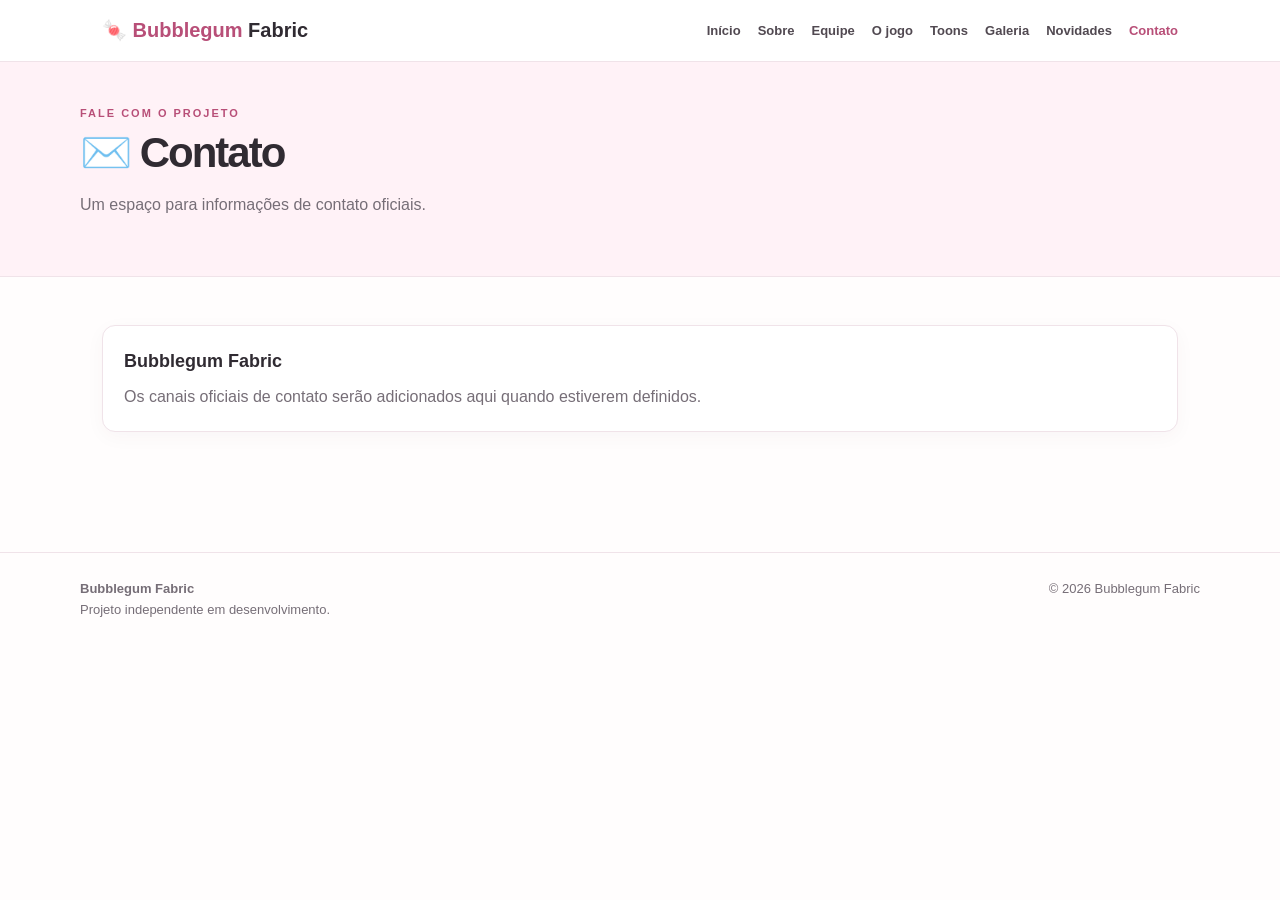
==== contato.html @ 76e568b7 "Site oficial do BubbleGumFabric Site oficial com páginas da equipe, Toons, galeria e novidades." ====
<!doctype html>
<html lang="pt-BR"><head><meta charset="utf-8"><meta name="viewport" content="width=device-width,initial-scale=1">
<meta name="description" content="Site oficial do projeto Bubblegum Fabric."><title>Contato | Bubblegum Fabric</title><link rel="stylesheet" href="style.css"></head>
<body><header><div class="nav"><a class="brand" href="index.html">🍬 <span>Bubblegum</span> Fabric</a><nav><a class="" href="index.html">Início</a><a class="" href="sobre.html">Sobre</a><a class="" href="equipe.html">Equipe</a><a class="" href="jogo.html">O jogo</a><a class="" href="toons.html">Toons</a><a class="" href="galeria.html">Galeria</a><a class="" href="novidades.html">Novidades</a><a class="active" href="contato.html">Contato</a></nav></div></header>

<div class="pagehead"><div class="wrap"><div class="eyebrow">Fale com o projeto</div><h1>✉️ Contato</h1><p class="muted">Um espaço para informações de contato oficiais.</p></div></div>
<main><section class="section"><div class="card"><h3>Bubblegum Fabric</h3><p>Os canais oficiais de contato serão adicionados aqui quando estiverem definidos.</p></div></section></main>

<footer><div class="footer"><div><strong>Bubblegum Fabric</strong><br><span class="small">Projeto independente em desenvolvimento.</span></div><div class="small">© 2026 Bubblegum Fabric</div></div></footer>
</body></html>
---- style.css ----
:root{--pink:#e98eae;--pink-dark:#b84f78;--ink:#302b32;--muted:#766e77;--paper:#fffdfd;--soft:#fff2f7;--line:#f0e3e9}
*{box-sizing:border-box}html{scroll-behavior:smooth}body{margin:0;background:var(--paper);color:var(--ink);font:16px/1.65 Arial,Helvetica,sans-serif}
a{color:var(--pink-dark);text-decoration:none}a:hover{text-decoration:underline}
header{background:#fff;border-bottom:1px solid var(--line);position:sticky;top:0;z-index:5}
.nav{max-width:1120px;margin:auto;padding:14px 22px;display:flex;align-items:center;justify-content:space-between;gap:18px}
.brand{font-size:20px;font-weight:800;color:var(--ink);white-space:nowrap}.brand span{color:var(--pink-dark)}
nav{display:flex;gap:17px;flex-wrap:wrap}nav a{font-size:13px;font-weight:700;color:#514951}nav a.active{color:var(--pink-dark)}
.hero{background:linear-gradient(130deg,#fff0f5,#fffafd 72%);border-bottom:1px solid var(--line);padding:76px 22px}
.wrap{max-width:1120px;margin:auto}.eyebrow{font-size:11px;letter-spacing:2px;text-transform:uppercase;font-weight:800;color:var(--pink-dark)}
h1{font-size:clamp(38px,6vw,62px);line-height:1.08;letter-spacing:-2px;margin:12px 0 16px;max-width:780px}
h2{font-size:28px;letter-spacing:-.7px;margin:0 0 14px}h3{font-size:18px;margin:0 0 7px}
.lead{font-size:19px;color:#625963;max-width:720px;margin:0 0 24px}
.btn{display:inline-block;background:var(--pink-dark);color:#fff;padding:11px 18px;border-radius:8px;font-size:14px;font-weight:700;margin:4px 8px 4px 0}
.btn.alt{background:#fff;color:var(--pink-dark);border:1px solid #e8c6d3}
main{max-width:1120px;margin:auto;padding:48px 22px 72px}.section{margin-bottom:48px}
.grid{display:grid;grid-template-columns:repeat(auto-fit,minmax(220px,1fr));gap:16px}
.card{background:#fff;border:1px solid var(--line);border-radius:13px;padding:21px;box-shadow:0 5px 20px rgba(80,40,60,.035)}
.card p{margin:6px 0 0;color:var(--muted)}.tag{display:inline-block;background:var(--soft);color:var(--pink-dark);padding:3px 9px;border-radius:30px;font-size:11px;font-weight:700;margin-bottom:9px}
.pagehead{background:var(--soft);border-bottom:1px solid var(--line);padding:42px 22px}.pagehead h1{font-size:42px;margin:8px 0}
.muted{color:var(--muted)}.small{font-size:13px}.notice{border-left:3px solid var(--pink);padding:5px 0 5px 15px;color:var(--muted)}
footer{border-top:1px solid var(--line);padding:25px 22px;color:var(--muted);font-size:13px}
.footer{max-width:1120px;margin:auto;display:flex;justify-content:space-between;gap:15px;flex-wrap:wrap}
@media(max-width:760px){.nav{align-items:flex-start;flex-direction:column}nav{gap:10px}.hero{padding:55px 20px}main{padding:35px 20px 55px}}
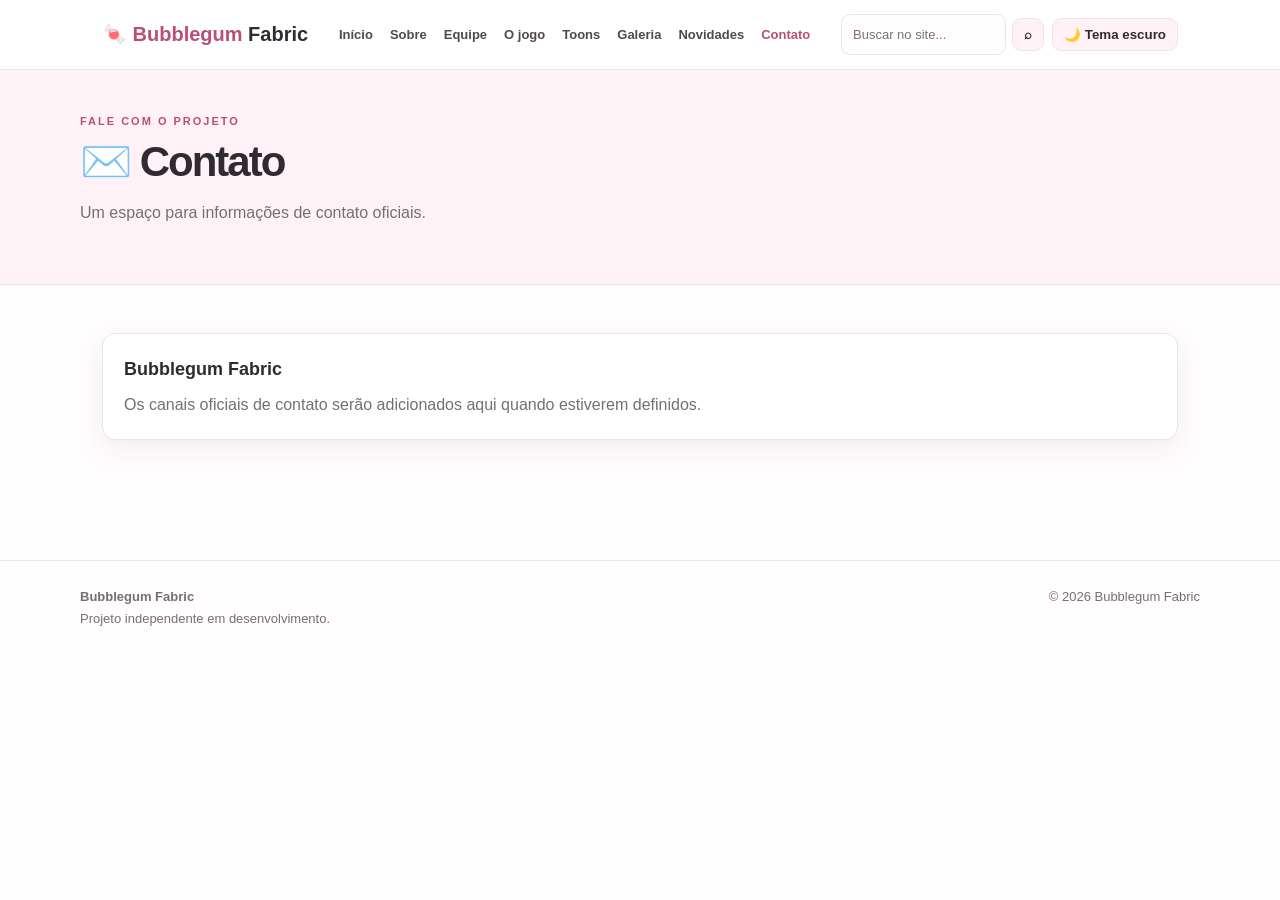
==== commit 737a3b60: "Atualização do site Bubblegum Fabric" ====
--- a/contato.html
+++ b/contato.html
@@ -1,10 +1,10 @@
 <!doctype html>
 <html lang="pt-BR"><head><meta charset="utf-8"><meta name="viewport" content="width=device-width,initial-scale=1">
 <meta name="description" content="Site oficial do projeto Bubblegum Fabric."><title>Contato | Bubblegum Fabric</title><link rel="stylesheet" href="style.css"></head>
-<body><header><div class="nav"><a class="brand" href="index.html">🍬 <span>Bubblegum</span> Fabric</a><nav><a class="" href="index.html">Início</a><a class="" href="sobre.html">Sobre</a><a class="" href="equipe.html">Equipe</a><a class="" href="jogo.html">O jogo</a><a class="" href="toons.html">Toons</a><a class="" href="galeria.html">Galeria</a><a class="" href="novidades.html">Novidades</a><a class="active" href="contato.html">Contato</a></nav></div></header>
+<body><header><div class="nav"><a class="brand" href="index.html">🍬 <span>Bubblegum</span> Fabric</a><nav><a class="" href="index.html">Início</a><a class="" href="sobre.html">Sobre</a><a class="" href="equipe.html">Equipe</a><a class="" href="jogo.html">O jogo</a><a class="" href="toons.html">Toons</a><a class="" href="galeria.html">Galeria</a><a class="" href="novidades.html">Novidades</a><a class="active" href="contato.html">Contato</a></nav><div class="nav-tools"><form class="site-search" role="search"><input type="search" aria-label="Buscar no site" placeholder="Buscar no site..." autocomplete="off"><button class="tool-btn" type="submit" aria-label="Buscar">⌕</button><div class="search-results" aria-live="polite"></div></form><button class="tool-btn theme-toggle" type="button" aria-label="Alternar tema">🌙 Tema</button></div></div></header>
 
 <div class="pagehead"><div class="wrap"><div class="eyebrow">Fale com o projeto</div><h1>✉️ Contato</h1><p class="muted">Um espaço para informações de contato oficiais.</p></div></div>
-<main><section class="section"><div class="card"><h3>Bubblegum Fabric</h3><p>Os canais oficiais de contato serão adicionados aqui quando estiverem definidos.</p></div></section></main>
+<main><section class="section reveal"><div class="card reveal"><h3>Bubblegum Fabric</h3><p>Os canais oficiais de contato serão adicionados aqui quando estiverem definidos.</p></div></section></main>
 
 <footer><div class="footer"><div><strong>Bubblegum Fabric</strong><br><span class="small">Projeto independente em desenvolvimento.</span></div><div class="small">© 2026 Bubblegum Fabric</div></div></footer>
-</body></html>+<script src="site.js" defer></script></body></html>
--- a/style.css
+++ b/style.css
@@ -22,3 +22,23 @@
 footer{border-top:1px solid var(--line);padding:25px 22px;color:var(--muted);font-size:13px}
 .footer{max-width:1120px;margin:auto;display:flex;justify-content:space-between;gap:15px;flex-wrap:wrap}
 @media(max-width:760px){.nav{align-items:flex-start;flex-direction:column}nav{gap:10px}.hero{padding:55px 20px}main{padding:35px 20px 55px}}
+
+
+/* Recursos novos: tema escuro, busca, animações e layout responsivo */
+:root{color-scheme:light;--surface:#fff;--shadow:0 10px 28px rgba(80,40,60,.07)}
+body{transition:background .25s,color .25s}
+.card{background:var(--surface);box-shadow:var(--shadow);transition:transform .22s,box-shadow .22s,border-color .22s}
+.card:hover{transform:translateY(-5px);box-shadow:0 14px 32px rgba(80,40,60,.12)}
+.nav-tools{display:flex;align-items:center;gap:8px;flex-wrap:wrap}
+.site-search{display:flex;align-items:center;gap:6px;position:relative}
+.site-search input{width:165px;max-width:42vw;padding:9px 11px;border:1px solid var(--line);border-radius:9px;background:var(--paper);color:var(--ink);font:inherit;font-size:13px}
+.tool-btn{border:1px solid var(--line);border-radius:9px;background:var(--soft);color:var(--ink);padding:8px 11px;font-weight:700;cursor:pointer}
+.tool-btn:hover{filter:brightness(.97)}
+.search-results{display:none;position:absolute;right:0;top:calc(100% + 8px);z-index:20;width:min(300px,85vw);padding:8px;background:var(--surface);border:1px solid var(--line);border-radius:12px;box-shadow:var(--shadow)}
+.search-results.open{display:block}.search-results a{display:block;padding:9px;border-radius:8px;color:var(--ink)}.search-results a:hover{background:var(--soft);text-decoration:none}
+.search-results small{display:block;color:var(--muted)}
+.reveal{opacity:0;transform:translateY(14px);transition:opacity .55s ease,transform .55s ease}.reveal.visible{opacity:1;transform:none}
+body.dark{color-scheme:dark;--ink:#f5eaf0;--muted:#c1b2bd;--paper:#17131a;--soft:#2b1d29;--line:#493442;--surface:#211a23;--pink-dark:#f0a1c0;--shadow:0 10px 28px rgba(0,0,0,.22);background:var(--paper);color:var(--ink)}
+body.dark header{background:#211a23}body.dark nav a{color:#e6d8e1}body.dark .hero{background:linear-gradient(130deg,#382333,#211a23 72%);border-color:var(--line)}body.dark .lead{color:#d8c9d3}body.dark .btn.alt{background:#211a23;border-color:var(--line)}body.dark .pagehead{background:#2b1d29;border-color:var(--line)}body.dark .card{border-color:var(--line)}
+@media(max-width:760px){.nav{align-items:flex-start}.nav-tools{width:100%}.site-search{flex:1}.site-search input{width:100%;max-width:none}.nav-tools .tool-btn{white-space:nowrap}}
+@media(prefers-reduced-motion:reduce){*,*::before,*::after{scroll-behavior:auto!important;animation-duration:.01ms!important;transition-duration:.01ms!important}.reveal{opacity:1;transform:none}}
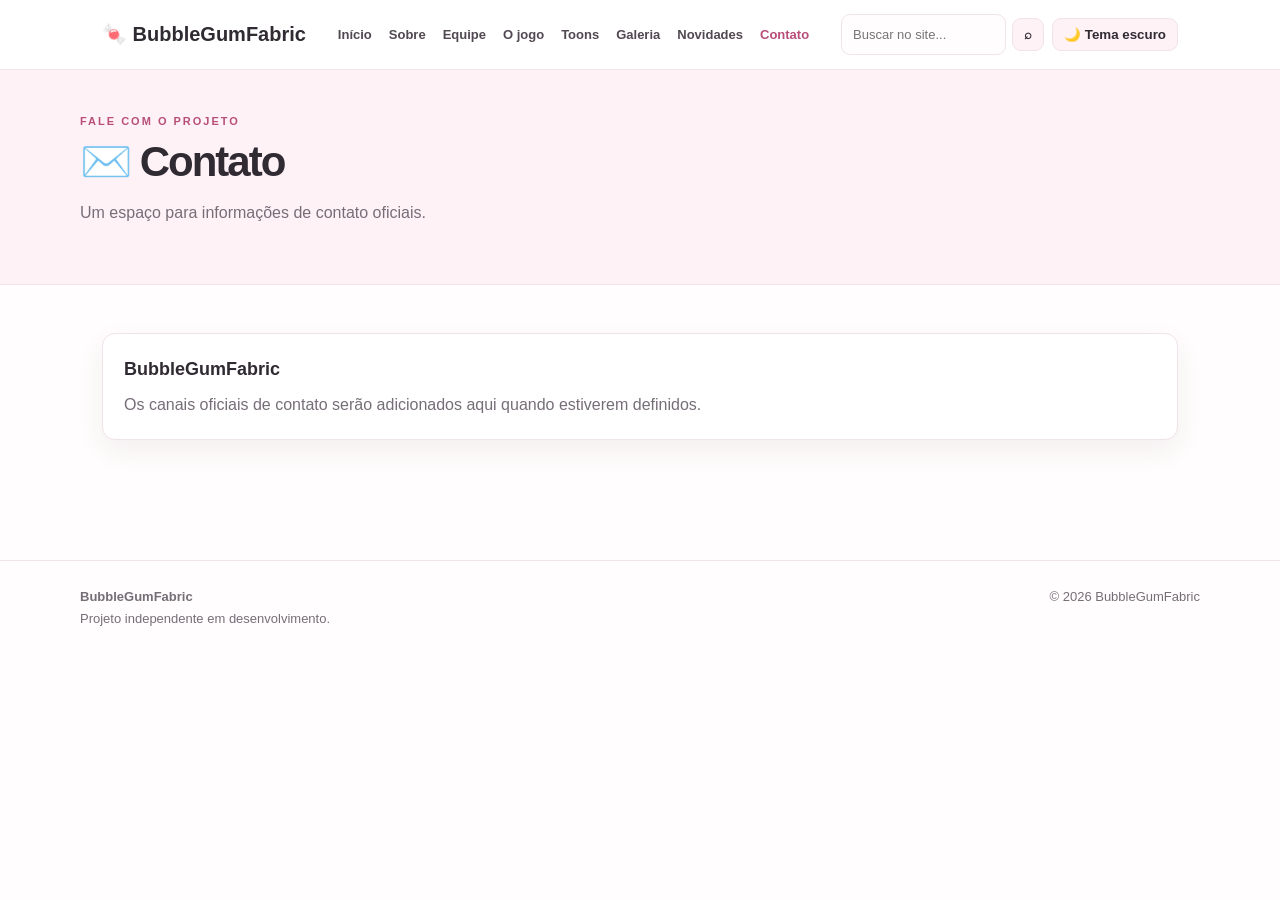
==== commit 907612a2: "BubbleGumFabric-UpdateSite" ====
--- a/contato.html
+++ b/contato.html
@@ -1,10 +1,10 @@
 <!doctype html>
 <html lang="pt-BR"><head><meta charset="utf-8"><meta name="viewport" content="width=device-width,initial-scale=1">
-<meta name="description" content="Site oficial do projeto Bubblegum Fabric."><title>Contato | Bubblegum Fabric</title><link rel="stylesheet" href="style.css"></head>
-<body><header><div class="nav"><a class="brand" href="index.html">🍬 <span>Bubblegum</span> Fabric</a><nav><a class="" href="index.html">Início</a><a class="" href="sobre.html">Sobre</a><a class="" href="equipe.html">Equipe</a><a class="" href="jogo.html">O jogo</a><a class="" href="toons.html">Toons</a><a class="" href="galeria.html">Galeria</a><a class="" href="novidades.html">Novidades</a><a class="active" href="contato.html">Contato</a></nav><div class="nav-tools"><form class="site-search" role="search"><input type="search" aria-label="Buscar no site" placeholder="Buscar no site..." autocomplete="off"><button class="tool-btn" type="submit" aria-label="Buscar">⌕</button><div class="search-results" aria-live="polite"></div></form><button class="tool-btn theme-toggle" type="button" aria-label="Alternar tema">🌙 Tema</button></div></div></header>
+<meta name="description" content="Site oficial do projeto BubbleGumFabric."><title>Contato | BubbleGumFabric</title><link rel="stylesheet" href="style.css"></head>
+<body><header><div class="nav"><a class="brand" href="index.html">🍬 BubbleGumFabric</a><nav><a class="" href="index.html">Início</a><a class="" href="sobre.html">Sobre</a><a class="" href="equipe.html">Equipe</a><a class="" href="jogo.html">O jogo</a><a class="" href="toons.html">Toons</a><a class="" href="galeria.html">Galeria</a><a class="" href="novidades.html">Novidades</a><a class="active" href="contato.html">Contato</a></nav><div class="nav-tools"><form class="site-search" role="search"><input type="search" aria-label="Buscar no site" placeholder="Buscar no site..." autocomplete="off"><button class="tool-btn" type="submit" aria-label="Buscar">⌕</button><div class="search-results" aria-live="polite"></div></form><button class="tool-btn theme-toggle" type="button" aria-label="Alternar tema">🌙 Tema</button></div></div></header>
 
 <div class="pagehead"><div class="wrap"><div class="eyebrow">Fale com o projeto</div><h1>✉️ Contato</h1><p class="muted">Um espaço para informações de contato oficiais.</p></div></div>
-<main><section class="section reveal"><div class="card reveal"><h3>Bubblegum Fabric</h3><p>Os canais oficiais de contato serão adicionados aqui quando estiverem definidos.</p></div></section></main>
+<main><section class="section reveal"><div class="card reveal"><h3>BubbleGumFabric</h3><p>Os canais oficiais de contato serão adicionados aqui quando estiverem definidos.</p></div></section></main>
 
-<footer><div class="footer"><div><strong>Bubblegum Fabric</strong><br><span class="small">Projeto independente em desenvolvimento.</span></div><div class="small">© 2026 Bubblegum Fabric</div></div></footer>
+<footer><div class="footer"><div><strong>BubbleGumFabric</strong><br><span class="small">Projeto independente em desenvolvimento.</span></div><div class="small">© 2026 BubbleGumFabric</div></div></footer>
 <script src="site.js" defer></script></body></html>
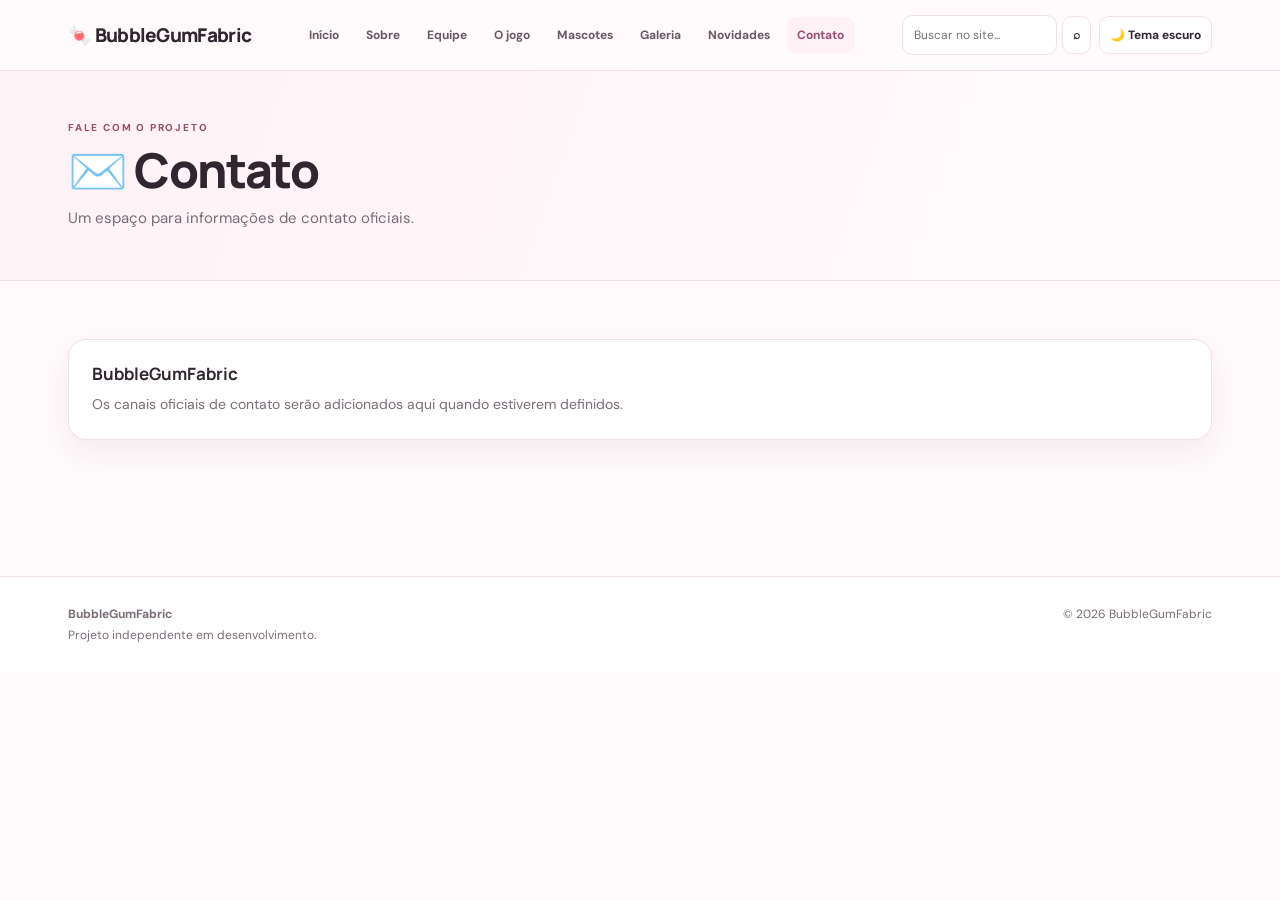
==== commit 7b87984c: "updateSite" ====
--- a/contato.html
+++ b/contato.html
@@ -1,7 +1,7 @@
 <!doctype html>
 <html lang="pt-BR"><head><meta charset="utf-8"><meta name="viewport" content="width=device-width,initial-scale=1">
 <meta name="description" content="Site oficial do projeto BubbleGumFabric."><title>Contato | BubbleGumFabric</title><link rel="stylesheet" href="style.css"></head>
-<body><header><div class="nav"><a class="brand" href="index.html">🍬 BubbleGumFabric</a><nav><a class="" href="index.html">Início</a><a class="" href="sobre.html">Sobre</a><a class="" href="equipe.html">Equipe</a><a class="" href="jogo.html">O jogo</a><a class="" href="toons.html">Toons</a><a class="" href="galeria.html">Galeria</a><a class="" href="novidades.html">Novidades</a><a class="active" href="contato.html">Contato</a></nav><div class="nav-tools"><form class="site-search" role="search"><input type="search" aria-label="Buscar no site" placeholder="Buscar no site..." autocomplete="off"><button class="tool-btn" type="submit" aria-label="Buscar">⌕</button><div class="search-results" aria-live="polite"></div></form><button class="tool-btn theme-toggle" type="button" aria-label="Alternar tema">🌙 Tema</button></div></div></header>
+<body><header><div class="nav"><a class="brand" href="index.html">🍬 BubbleGumFabric</a><nav><a class="" href="index.html">Início</a><a class="" href="sobre.html">Sobre</a><a class="" href="equipe.html">Equipe</a><a class="" href="jogo.html">O jogo</a><a class="" href="mascotes.html">Mascotes</a><a class="" href="galeria.html">Galeria</a><a class="" href="novidades.html">Novidades</a><a class="active" href="contato.html">Contato</a></nav><div class="nav-tools"><form class="site-search" role="search"><input type="search" aria-label="Buscar no site" placeholder="Buscar no site..." autocomplete="off"><button class="tool-btn" type="submit" aria-label="Buscar">⌕</button><div class="search-results" aria-live="polite"></div></form><button class="tool-btn theme-toggle" type="button" aria-label="Alternar tema">🌙 Tema</button></div></div></header>
 
 <div class="pagehead"><div class="wrap"><div class="eyebrow">Fale com o projeto</div><h1>✉️ Contato</h1><p class="muted">Um espaço para informações de contato oficiais.</p></div></div>
 <main><section class="section reveal"><div class="card reveal"><h3>BubbleGumFabric</h3><p>Os canais oficiais de contato serão adicionados aqui quando estiverem definidos.</p></div></section></main>
--- a/style.css
+++ b/style.css
@@ -1,44 +1,86 @@
-
-:root{--pink:#e98eae;--pink-dark:#b84f78;--ink:#302b32;--muted:#766e77;--paper:#fffdfd;--soft:#fff2f7;--line:#f0e3e9}
-*{box-sizing:border-box}html{scroll-behavior:smooth}body{margin:0;background:var(--paper);color:var(--ink);font:16px/1.65 Arial,Helvetica,sans-serif}
-a{color:var(--pink-dark);text-decoration:none}a:hover{text-decoration:underline}
-header{background:#fff;border-bottom:1px solid var(--line);position:sticky;top:0;z-index:5}
-.nav{max-width:1120px;margin:auto;padding:14px 22px;display:flex;align-items:center;justify-content:space-between;gap:18px}
-.brand{font-size:20px;font-weight:800;color:var(--ink);white-space:nowrap}.brand span{color:var(--pink-dark)}
-nav{display:flex;gap:17px;flex-wrap:wrap}nav a{font-size:13px;font-weight:700;color:#514951}nav a.active{color:var(--pink-dark)}
-.hero{background:linear-gradient(130deg,#fff0f5,#fffafd 72%);border-bottom:1px solid var(--line);padding:76px 22px}
-.wrap{max-width:1120px;margin:auto}.eyebrow{font-size:11px;letter-spacing:2px;text-transform:uppercase;font-weight:800;color:var(--pink-dark)}
-h1{font-size:clamp(38px,6vw,62px);line-height:1.08;letter-spacing:-2px;margin:12px 0 16px;max-width:780px}
-h2{font-size:28px;letter-spacing:-.7px;margin:0 0 14px}h3{font-size:18px;margin:0 0 7px}
-.lead{font-size:19px;color:#625963;max-width:720px;margin:0 0 24px}
-.btn{display:inline-block;background:var(--pink-dark);color:#fff;padding:11px 18px;border-radius:8px;font-size:14px;font-weight:700;margin:4px 8px 4px 0}
-.btn.alt{background:#fff;color:var(--pink-dark);border:1px solid #e8c6d3}
-main{max-width:1120px;margin:auto;padding:48px 22px 72px}.section{margin-bottom:48px}
-.grid{display:grid;grid-template-columns:repeat(auto-fit,minmax(220px,1fr));gap:16px}
-.card{background:#fff;border:1px solid var(--line);border-radius:13px;padding:21px;box-shadow:0 5px 20px rgba(80,40,60,.035)}
-.card p{margin:6px 0 0;color:var(--muted)}.tag{display:inline-block;background:var(--soft);color:var(--pink-dark);padding:3px 9px;border-radius:30px;font-size:11px;font-weight:700;margin-bottom:9px}
-.pagehead{background:var(--soft);border-bottom:1px solid var(--line);padding:42px 22px}.pagehead h1{font-size:42px;margin:8px 0}
-.muted{color:var(--muted)}.small{font-size:13px}.notice{border-left:3px solid var(--pink);padding:5px 0 5px 15px;color:var(--muted)}
-footer{border-top:1px solid var(--line);padding:25px 22px;color:var(--muted);font-size:13px}
-.footer{max-width:1120px;margin:auto;display:flex;justify-content:space-between;gap:15px;flex-wrap:wrap}
-@media(max-width:760px){.nav{align-items:flex-start;flex-direction:column}nav{gap:10px}.hero{padding:55px 20px}main{padding:35px 20px 55px}}
-
-
-/* Recursos novos: tema escuro, busca, animações e layout responsivo */
-:root{color-scheme:light;--surface:#fff;--shadow:0 10px 28px rgba(80,40,60,.07)}
-body{transition:background .25s,color .25s}
-.card{background:var(--surface);box-shadow:var(--shadow);transition:transform .22s,box-shadow .22s,border-color .22s}
-.card:hover{transform:translateY(-5px);box-shadow:0 14px 32px rgba(80,40,60,.12)}
+@import url('https://fonts.googleapis.com/css2?family=DM+Sans:wght@400;500;600;700&family=Manrope:wght@500;600;700;800&display=swap');
+:root{
+ --pink:#e9a0bd;--pink-strong:#bd668b;--pink-deep:#99506f;--ink:#302630;--muted:#796d77;
+ --paper:#fffafb;--surface:#fff;--soft:#fff1f6;--line:#f0e1e8;
+ --shadow:0 12px 34px rgba(91,48,69,.07);--shadow-hover:0 18px 42px rgba(91,48,69,.12);
+ --radius:18px;color-scheme:light
+}
+*{box-sizing:border-box}
+html{scroll-behavior:smooth;scroll-padding-top:100px}
+body{margin:0;background:var(--paper);color:var(--ink);font:15px/1.7 'DM Sans',Arial,sans-serif;-webkit-font-smoothing:antialiased;transition:background .25s,color .25s}
+a{color:var(--pink-deep);text-decoration:none;transition:color .2s}
+a:hover{color:var(--pink-strong)}
+button,input{font:inherit}
+header{position:sticky;top:0;z-index:50;background:rgba(255,250,251,.92);backdrop-filter:blur(16px);border-bottom:1px solid var(--line)}
+.nav{max-width:1200px;margin:auto;padding:15px 28px;display:flex;align-items:center;justify-content:space-between;gap:22px}
+.brand{font:800 19px/1.2 'Manrope',sans-serif;color:var(--ink);white-space:nowrap;letter-spacing:-.7px}
+.brand:hover{text-decoration:none;color:var(--pink-deep)}
+nav{display:flex;align-items:center;gap:5px;flex-wrap:wrap}
+nav a{font-size:12px;font-weight:700;color:#675a64;padding:8px 11px;border-radius:9px;white-space:nowrap}
+nav a:hover,nav a.active{background:var(--soft);color:var(--pink-deep);text-decoration:none}
 .nav-tools{display:flex;align-items:center;gap:8px;flex-wrap:wrap}
-.site-search{display:flex;align-items:center;gap:6px;position:relative}
-.site-search input{width:165px;max-width:42vw;padding:9px 11px;border:1px solid var(--line);border-radius:9px;background:var(--paper);color:var(--ink);font:inherit;font-size:13px}
-.tool-btn{border:1px solid var(--line);border-radius:9px;background:var(--soft);color:var(--ink);padding:8px 11px;font-weight:700;cursor:pointer}
-.tool-btn:hover{filter:brightness(.97)}
-.search-results{display:none;position:absolute;right:0;top:calc(100% + 8px);z-index:20;width:min(300px,85vw);padding:8px;background:var(--surface);border:1px solid var(--line);border-radius:12px;box-shadow:var(--shadow)}
-.search-results.open{display:block}.search-results a{display:block;padding:9px;border-radius:8px;color:var(--ink)}.search-results a:hover{background:var(--soft);text-decoration:none}
-.search-results small{display:block;color:var(--muted)}
-.reveal{opacity:0;transform:translateY(14px);transition:opacity .55s ease,transform .55s ease}.reveal.visible{opacity:1;transform:none}
-body.dark{color-scheme:dark;--ink:#f5eaf0;--muted:#c1b2bd;--paper:#17131a;--soft:#2b1d29;--line:#493442;--surface:#211a23;--pink-dark:#f0a1c0;--shadow:0 10px 28px rgba(0,0,0,.22);background:var(--paper);color:var(--ink)}
-body.dark header{background:#211a23}body.dark nav a{color:#e6d8e1}body.dark .hero{background:linear-gradient(130deg,#382333,#211a23 72%);border-color:var(--line)}body.dark .lead{color:#d8c9d3}body.dark .btn.alt{background:#211a23;border-color:var(--line)}body.dark .pagehead{background:#2b1d29;border-color:var(--line)}body.dark .card{border-color:var(--line)}
-@media(max-width:760px){.nav{align-items:flex-start}.nav-tools{width:100%}.site-search{flex:1}.site-search input{width:100%;max-width:none}.nav-tools .tool-btn{white-space:nowrap}}
+.site-search{display:flex;align-items:center;gap:5px;position:relative}
+.site-search input{width:155px;max-width:32vw;padding:9px 11px;border:1px solid var(--line);border-radius:10px;background:var(--surface);color:var(--ink);font-size:12px;outline:none}
+.site-search input:focus{border-color:var(--pink);box-shadow:0 0 0 3px rgba(233,160,189,.16)}
+.tool-btn{border:1px solid var(--line);border-radius:10px;background:var(--surface);color:var(--ink);padding:8px 10px;font-size:12px;font-weight:700;cursor:pointer;transition:background .2s,border-color .2s}
+.tool-btn:hover{background:var(--soft);border-color:#e7bfd0}
+.search-results{display:none;position:absolute;right:0;top:calc(100% + 9px);z-index:60;width:min(300px,85vw);padding:8px;background:var(--surface);border:1px solid var(--line);border-radius:13px;box-shadow:var(--shadow)}
+.search-results.open{display:block}.search-results a{display:block;padding:9px 10px;border-radius:8px;color:var(--ink);font-size:13px}
+.search-results a:hover{background:var(--soft);text-decoration:none}.search-results small{display:block;color:var(--muted);font-size:11px}
+.wrap{max-width:1120px;margin:auto}
+.hero{position:relative;overflow:hidden;background:linear-gradient(115deg,#fff1f6 0%,#fffafb 62%,#fdf3f7 100%);border-bottom:1px solid var(--line);padding:88px 28px 92px}
+.hero:after{content:"";position:absolute;width:360px;height:360px;border:1px solid rgba(189,102,139,.13);border-radius:50%;right:7%;top:-160px;box-shadow:0 0 0 38px rgba(189,102,139,.035),0 0 0 78px rgba(189,102,139,.025);pointer-events:none}
+.hero .wrap{display:grid;grid-template-columns:minmax(0,1.5fr) minmax(220px,.7fr);align-items:center;gap:64px;position:relative;z-index:1}
+.eyebrow{font-size:10px;letter-spacing:1.8px;text-transform:uppercase;font-weight:800;color:var(--pink-deep)}
+h1,h2,h3{font-family:'Manrope','DM Sans',sans-serif;color:var(--ink)}
+h1{font-size:clamp(39px,5.3vw,64px);line-height:1.08;letter-spacing:-2.8px;margin:15px 0 18px;max-width:780px;font-weight:800}
+h1 span{color:var(--pink-deep)}
+h2{font-size:27px;line-height:1.25;letter-spacing:-.8px;margin:0 0 14px;font-weight:800}
+h3{font-size:17px;line-height:1.35;margin:0 0 7px;font-weight:700}
+.lead{font-size:17px;line-height:1.8;color:#6f626c;max-width:650px;margin:0 0 25px}
+.btn{display:inline-flex;align-items:center;justify-content:center;background:var(--pink-deep);color:white;padding:11px 17px;border:1px solid var(--pink-deep);border-radius:10px;font-size:13px;font-weight:700;margin:4px 8px 4px 0;transition:transform .2s,box-shadow .2s,background .2s}
+.btn:hover{color:white;text-decoration:none;transform:translateY(-2px);box-shadow:0 8px 18px rgba(153,80,111,.2)}
+.btn.alt{background:rgba(255,255,255,.7);color:var(--pink-deep);border-color:#e9cbd8}
+.btn.alt:hover{background:white}
+.hero-note{max-width:280px;padding:25px;border:1px solid rgba(189,102,139,.18);border-radius:20px;background:rgba(255,255,255,.68);box-shadow:var(--shadow);backdrop-filter:blur(8px)}
+.hero-mark{display:block;font-size:30px;margin-bottom:15px}
+.hero-note strong{display:block;font:700 19px/1.4 'Manrope',sans-serif;margin:8px 0}
+.hero-note p{font-size:13px;color:var(--muted);margin:0}
+main{max-width:1200px;margin:auto;padding:58px 28px 82px}
+.section{margin-bottom:54px}
+.section>p{max-width:850px}
+.grid{display:grid;grid-template-columns:repeat(auto-fit,minmax(225px,1fr));gap:18px}
+.card{display:block;background:var(--surface);border:1px solid var(--line);border-radius:var(--radius);padding:23px;box-shadow:var(--shadow);transition:transform .22s,box-shadow .22s,border-color .22s}
+a.card{color:inherit}
+.card:hover{transform:translateY(-4px);box-shadow:var(--shadow-hover);border-color:#e7c3d2}
+.card p{margin:6px 0 0;color:var(--muted);font-size:14px}
+.tag{display:inline-flex;align-items:center;background:var(--soft);color:var(--pink-deep);padding:4px 10px;border-radius:30px;font-size:10px;letter-spacing:.35px;font-weight:800;margin-bottom:11px}
+.pagehead{background:linear-gradient(110deg,var(--soft),#fffafb 78%);border-bottom:1px solid var(--line);padding:48px 28px}
+.pagehead .wrap{max-width:1144px}
+.pagehead h1{font-size:clamp(34px,4.5vw,48px);margin:8px 0 10px;letter-spacing:-1.8px}
+.pagehead p{margin:0;max-width:700px}
+.muted{color:var(--muted)}.small{font-size:12px}
+.notice{border-left:3px solid var(--pink);padding:8px 0 8px 15px;color:var(--muted)}
+.news-card{position:relative}
+footer{border-top:1px solid var(--line);padding:27px 28px;color:var(--muted);font-size:12px;background:#fff}
+.footer{max-width:1144px;margin:auto;display:flex;justify-content:space-between;gap:15px;flex-wrap:wrap}
+.reveal{opacity:0;transform:translateY(12px);transition:opacity .5s ease,transform .5s ease}
+.reveal.visible{opacity:1;transform:none}
+body.dark{color-scheme:dark;--ink:#f5edf2;--muted:#c1b2bd;--paper:#17131a;--soft:#30212d;--line:#493442;--surface:#211a23;--pink-deep:#f0a5c2;--shadow:0 12px 34px rgba(0,0,0,.22);--shadow-hover:0 18px 42px rgba(0,0,0,.3);background:var(--paper);color:var(--ink)}
+body.dark header{background:rgba(33,26,35,.92)}
+body.dark nav a{color:#e6d8e1}body.dark nav a:hover,body.dark nav a.active{background:#392635;color:#f0a5c2}
+body.dark .hero{background:linear-gradient(115deg,#382333,#211a23 72%);border-color:var(--line)}
+body.dark .hero-note{background:rgba(33,26,35,.75);border-color:var(--line)}
+body.dark .lead{color:#d8c9d3}body.dark .btn.alt{background:#211a23;border-color:var(--line)}
+body.dark .pagehead{background:linear-gradient(110deg,#30212d,#211a23 78%);border-color:var(--line)}
+body.dark footer{background:#211a23}
+@media(max-width:1050px){.nav{flex-wrap:wrap}.nav nav{order:3;width:100%}.nav-tools{margin-left:auto}.hero .wrap{gap:35px}}
+@media(max-width:700px){
+ .nav{padding:13px 18px;gap:12px}.brand{font-size:18px}nav{gap:2px}nav a{padding:7px 8px;font-size:11px}
+ .nav-tools{width:100%;margin:0}.site-search{flex:1}.site-search input{width:100%;max-width:none}
+ .hero{padding:58px 20px 62px}.hero .wrap{grid-template-columns:1fr;gap:28px}.hero-note{max-width:100%;padding:19px}
+ h1{font-size:clamp(37px,10vw,52px);letter-spacing:-1.8px}
+ main{padding:40px 20px 60px}.pagehead{padding:37px 20px}
+ .grid{grid-template-columns:1fr}.footer{flex-direction:column}
+}
 @media(prefers-reduced-motion:reduce){*,*::before,*::after{scroll-behavior:auto!important;animation-duration:.01ms!important;transition-duration:.01ms!important}.reveal{opacity:1;transform:none}}
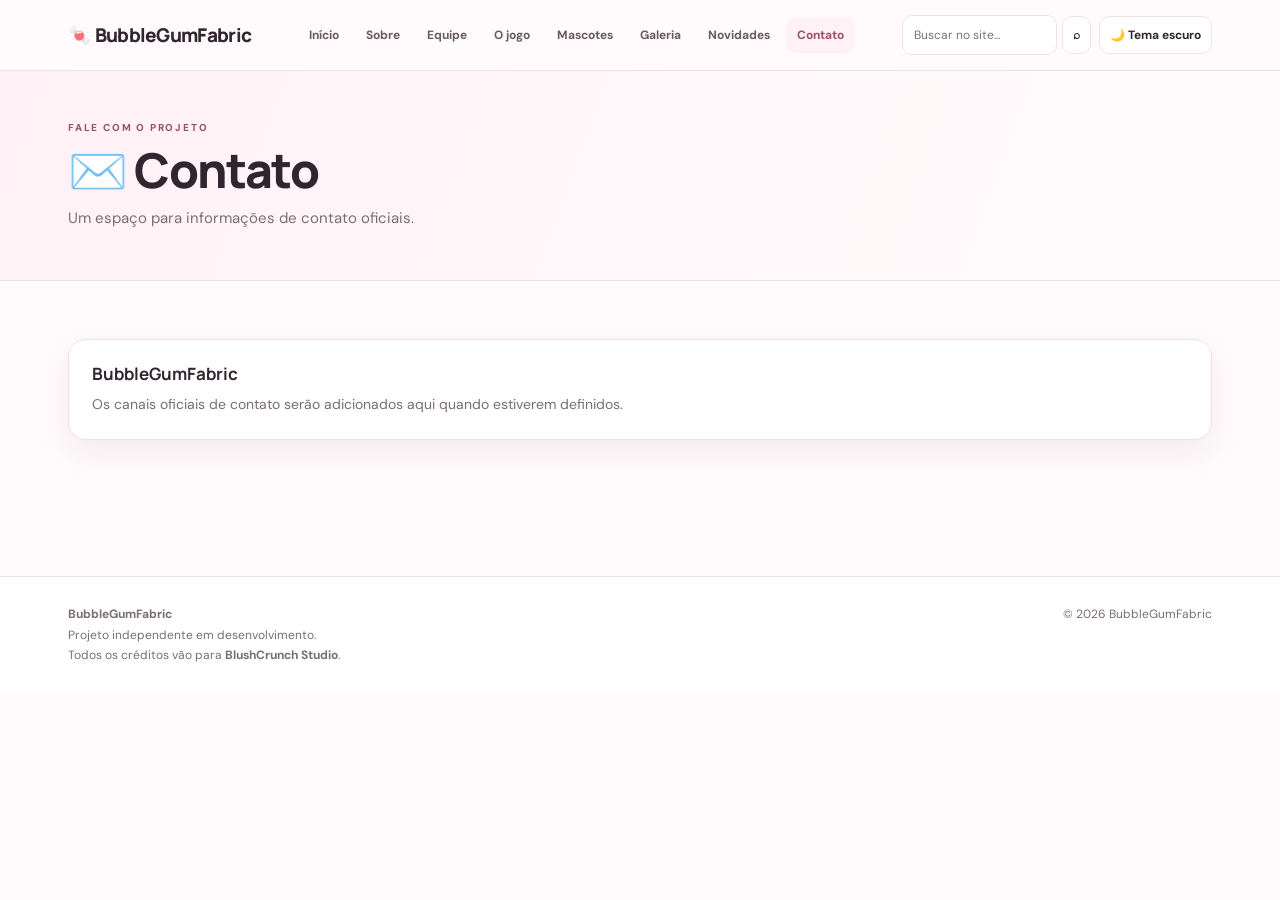
==== commit 330e954d: "update do site" ====
--- a/contato.html
+++ b/contato.html
@@ -6,5 +6,5 @@
 <div class="pagehead"><div class="wrap"><div class="eyebrow">Fale com o projeto</div><h1>✉️ Contato</h1><p class="muted">Um espaço para informações de contato oficiais.</p></div></div>
 <main><section class="section reveal"><div class="card reveal"><h3>BubbleGumFabric</h3><p>Os canais oficiais de contato serão adicionados aqui quando estiverem definidos.</p></div></section></main>
 
-<footer><div class="footer"><div><strong>BubbleGumFabric</strong><br><span class="small">Projeto independente em desenvolvimento.</span></div><div class="small">© 2026 BubbleGumFabric</div></div></footer>
+<footer><div class="footer"><div><strong>BubbleGumFabric</strong><br><span class="small">Projeto independente em desenvolvimento.</span><br><span class="small">Todos os créditos vão para <strong>BlushCrunch Studio</strong>.</span></div><div class="small">© 2026 BubbleGumFabric</div></div></footer>
 <script src="site.js" defer></script></body></html>
--- a/style.css
+++ b/style.css
@@ -84,3 +84,17 @@
  .grid{grid-template-columns:1fr}.footer{flex-direction:column}
 }
 @media(prefers-reduced-motion:reduce){*,*::before,*::after{scroll-behavior:auto!important;animation-duration:.01ms!important;transition-duration:.01ms!important}.reveal{opacity:1;transform:none}}
+
+
+/* Mascotes favoritos */
+.favorite-card{border-color:#e8b4d0;background:linear-gradient(145deg,var(--surface),rgba(255,224,240,.28))}
+.favorite-tag{background:linear-gradient(90deg,#ffe0f0,#fff0c9);color:#9b3e75}
+.favorite-name{font-weight:800;letter-spacing:-.5px}
+.bubbie-name{background:linear-gradient(90deg,#ec70b2,#8b78ee,#56b9e8);-webkit-background-clip:text;background-clip:text;color:transparent}
+.millow-name{background:linear-gradient(90deg,#55ad72,#b6a83f,#e89a55);-webkit-background-clip:text;background-clip:text;color:transparent}
+body.dark .favorite-card{background:linear-gradient(145deg,var(--surface),rgba(120,65,100,.18));border-color:#80516d}
+body.dark .favorite-tag{background:linear-gradient(90deg,#57334d,#51442b);color:#ffd5eb}
+
+/* Categoria dos mascotes regulares */
+.regular-tag{background:#e8e2ff;color:#66539b}
+body.dark .regular-tag{background:#39304f;color:#d8caff}
